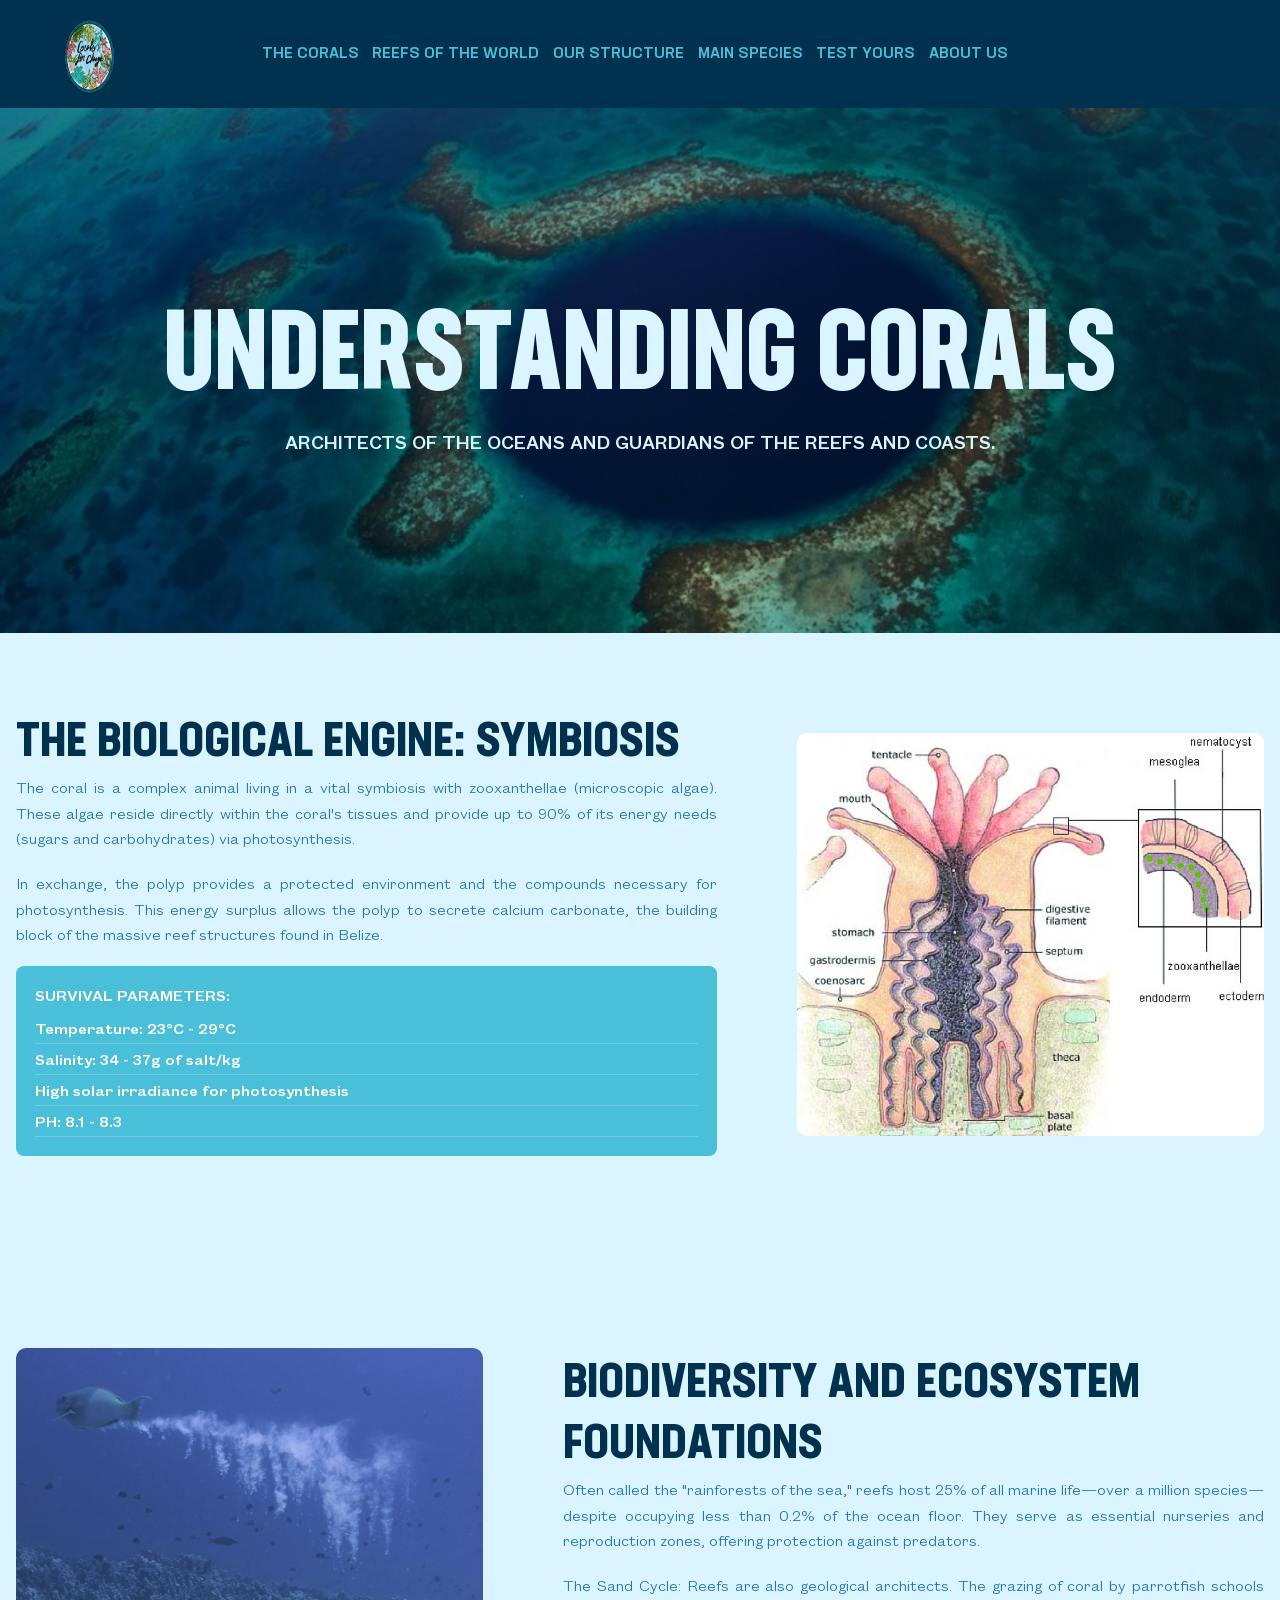
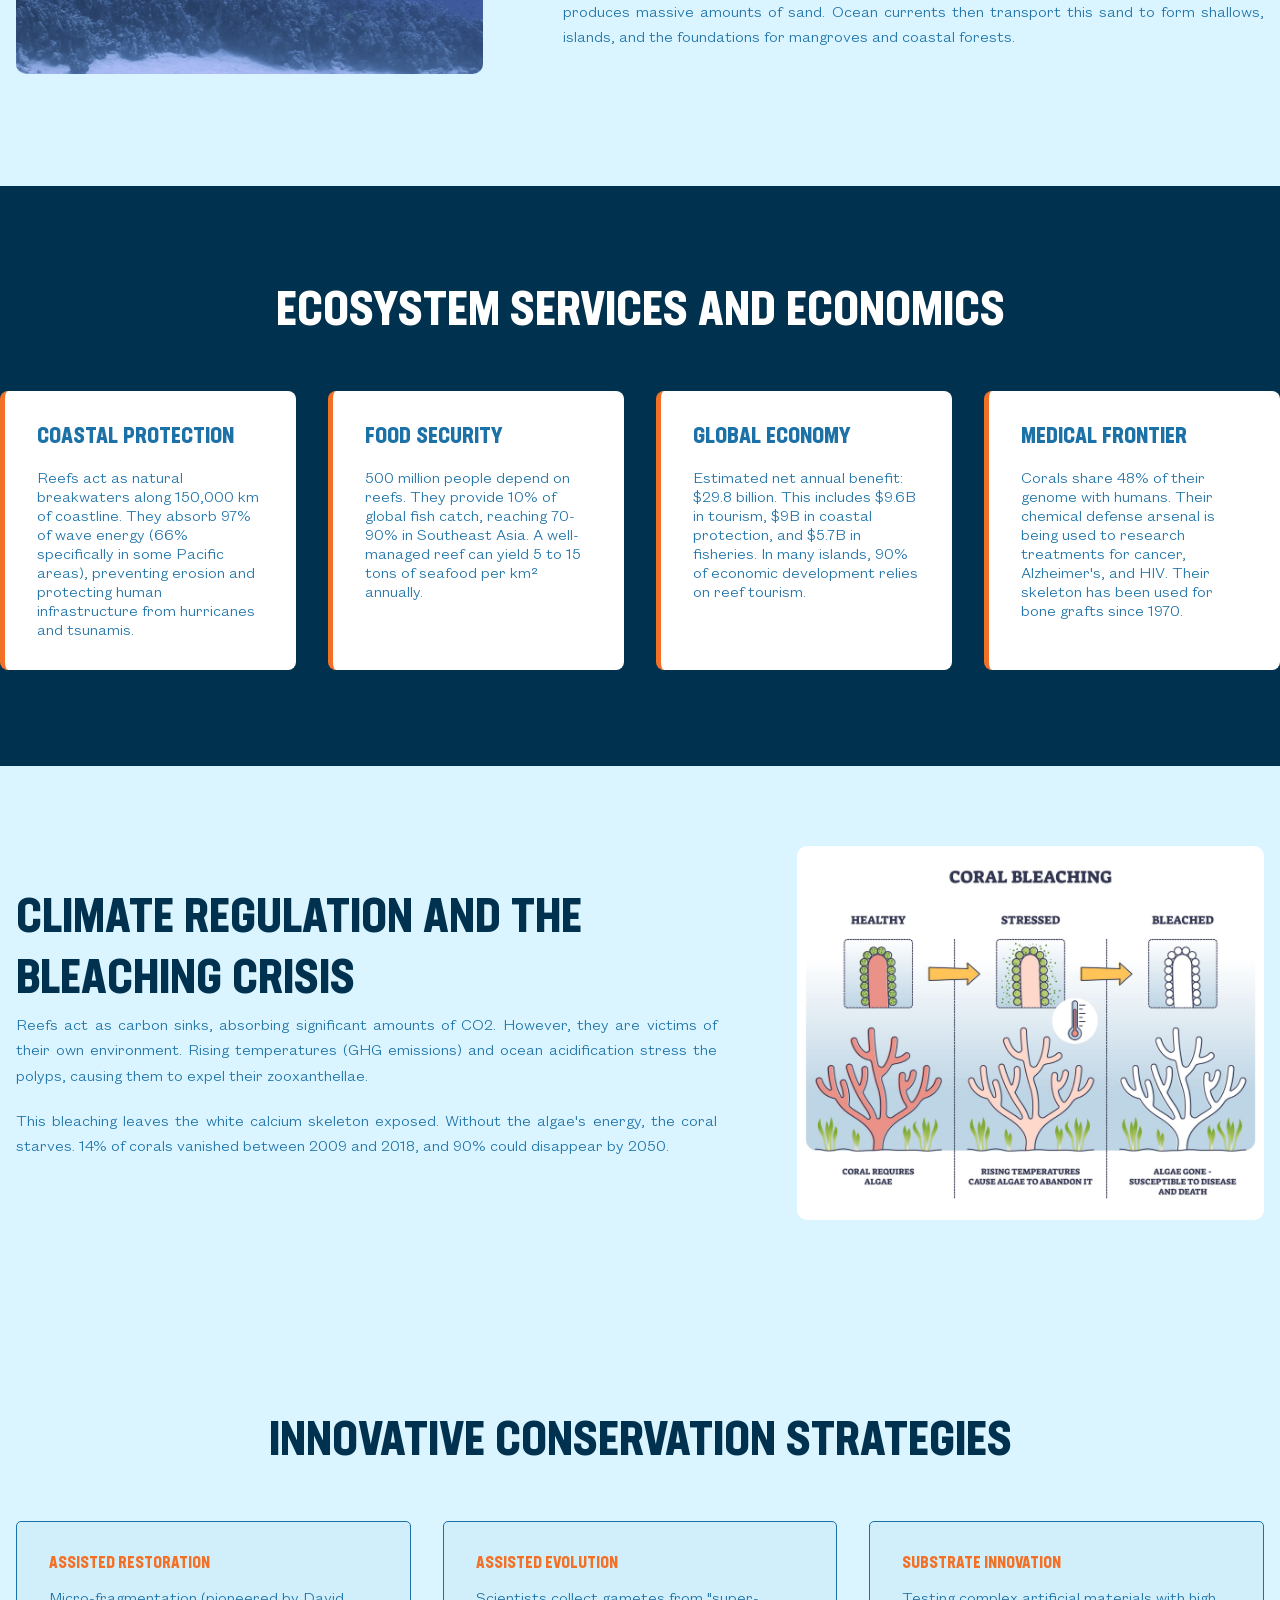
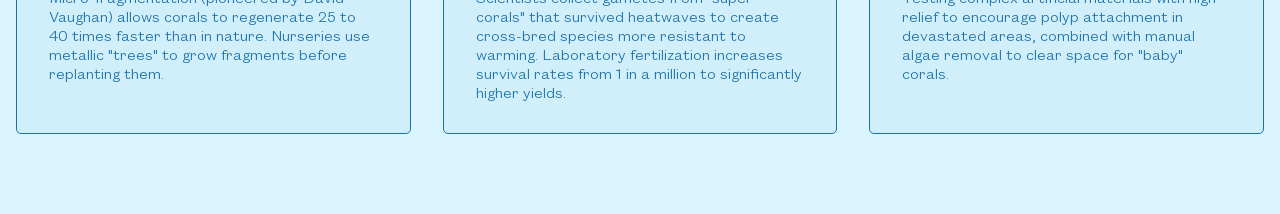
==== page/corail.html @ ff4f3997 "Add files via upload" ====
<!DOCTYPE html>
<html lang="en">

<head>
    <meta charset="UTF-8">
    <meta name="viewport" content="width=device-width, initial-scale=1.0">
    <meta name="description" content="Page faune présentant les especes que l'on trouve en tunisie">
    <meta name="author" content="Alexandre Coillot le Brun">
    <meta name="keywords" content="tunisia, faune">

    <link rel="stylesheet" href="../style/styles.css">
    <link rel="stylesheet" href="../style/responsive.css">
    <link rel="icon" type="image/x-icon" href="../img/logo.png"><!-- favicon -->
    <title>Corals</title>
</head>

<body>
    <header>
        <figure>
            <a href="../index.html">
                <img src="../img/logo.png" alt="Logo CFC" class="logo">
            </a>
        </figure>

        <div class="burger" onclick="openNav()">
            <span></span>
            <span></span>
            <span></span>
        </div>

        <nav id="desktopNav">
            <a href="../page/corail.html">The corals</a>
            <a href="../page/recifs.html">Reefs of the world</a>
            <a href="../page/structure.html">Our Structure</a>
            <a href="../page/espece.html">Main Species</a>
            <a href="../page/experience.html">Test Yours</a>
            <a href="../page/team.html">About Us</a>
        </nav>

        <div id="myNav" class="overlay">
            <div class="overlay-content">
                <a href="../page/corail.html" onclick="openNav()">The corals</a>
                <hr>
                <a href="../page/recifs.html" onclick="openNav()">Reefs of the world</a>
                <hr>
                <a href="../page/structure.html" onclick="openNav()">Our Structure</a>
                <hr>
                <a href="../page/espece.html" onclick="openNav()">Main Species</a>
                <hr>
                <a href="../page/experience.html" onclick="openNav()">Test Yours</a>
                <hr>
                <a href="../page/team.html" onclick="openNav()">About Us</a>
            </div>
        </div>
    </header>
    <main class="coral-page">
        <section class="coral-hero">
            <div class="taillemax">
                <h1>Understanding Corals</h1>
                <h2>Architects of the oceans and guardians of the Reefs and coasts.</h2>
            </div>
        </section>


        <section class="taillemax section-padding">
            <div class="flex-container">
                <div class="text-block">
                    <h2 class="titre2corail">The Biological Engine: Symbiosis</h2>
                    <p>The coral is a complex animal living in a vital <strong>symbiosis with zooxanthellae</strong>
                        (microscopic algae). These algae reside directly within the coral's tissues and provide up to
                        <strong>90% of its energy needs</strong> (sugars and carbohydrates) via photosynthesis.
                    </p>
                    <p>In exchange, the polyp provides a protected environment and the compounds necessary for
                        photosynthesis. This energy surplus allows the polyp to secrete calcium carbonate, the building
                        block of the massive reef structures found in Belize.</p>
                    <div class="stats-box">
                        <h4><strong>SURVIVAL PARAMETERS:</strong></h4>
                        <ul>
                            <li>Temperature: 23°C - 29°C</li>
                            <li>Salinity: 34 - 37g of salt/kg</li>
                            <li>High solar irradiance for photosynthesis</li>
                            <li>PH: 8.1 - 8.3</li>
                        </ul>
                    </div>
                </div>
                <div class="image-block">

                    <img src="../img/symbiose.png" alt="Coral Symbiosis">
                </div>
            </div>
        </section>

        <section class="taillemax section-padding">
            <div class="flex-container reverse">
                <div class="text-block">
                    <h2 class="titre2corail">Biodiversity and Ecosystem Foundations</h2>
                    <p>Often called the "rainforests of the sea," reefs host <strong>25% of all marine
                            life</strong>—over a million species—despite occupying less than 0.2% of the ocean floor.
                        They serve as essential nurseries and reproduction zones, offering protection against predators.
                    </p>
                    <p><strong>The Sand Cycle:</strong> Reefs are also geological architects. The grazing of coral by
                        parrotfish schools produces massive amounts of sand. Ocean currents then transport this sand to
                        form shallows, islands, and the foundations for <strong>mangroves and coastal forests</strong>.
                    </p>
                </div>
                <div class="image-block">

                    <img src="../img/poi-perroquet.png" alt="Marine Life">
                </div>
            </div>
        </section>

        <section class="impact-section">
            <div class="taillemax">
                <h2 style="text-align: center; color: white; margin-bottom: 3rem;">Ecosystem Services and Economics</h2>
                <div class="impact-grid">
                    <div class="impact-card">
                        <h3>Coastal Protection</h3>
                        <p>Reefs act as natural breakwaters along 150,000 km of coastline. They absorb <strong>97% of
                                wave energy</strong> (66% specifically in some Pacific areas), preventing erosion and
                            protecting human infrastructure from hurricanes and tsunamis.</p>
                    </div>
                    <div class="impact-card">
                        <h3>Food Security</h3>
                        <p>500 million people depend on reefs. They provide <strong>10% of global fish catch</strong>,
                            reaching 70-90% in Southeast Asia. A well-managed reef can yield 5 to 15 tons of seafood per
                            km² annually.</p>
                    </div>
                    <div class="impact-card">
                        <h3>Global Economy</h3>
                        <p>Estimated net annual benefit: <strong>$29.8 billion</strong>. This includes $9.6B in tourism,
                            $9B in coastal protection, and $5.7B in fisheries. In many islands, 90% of economic
                            development relies on reef tourism.</p>
                    </div>
                    <div class="impact-card">
                        <h3>Medical Frontier</h3>
                        <p>Corals share <strong>48% of their genome with humans</strong>. Their chemical defense arsenal
                            is being used to research treatments for <strong>cancer, Alzheimer's, and HIV</strong>.
                            Their skeleton has been used for bone grafts since 1970.</p>
                    </div>
                </div>
            </div>
        </section>

        <section class="taillemax section-padding">
            <div class="flex-container">
                <div class="text-block">
                    <h2 class="titre2corail">Climate Regulation and The Bleaching Crisis</h2>
                    <p>Reefs act as <strong>carbon sinks</strong>, absorbing significant amounts of CO2. However, they
                        are victims of their own environment. Rising temperatures (GHG emissions) and ocean
                        acidification stress the polyps, causing them to expel their zooxanthellae.</p>
                    <p>This <strong>bleaching</strong> leaves the white calcium skeleton exposed. Without the algae's
                        energy, the coral starves. 14% of corals vanished between 2009 and 2018, and <strong>90% could
                            disappear by 2050</strong>.</p>
                </div>
                <div class="image-block">

                    <img src="../img/blanchiement-etape.jpeg" alt="Bleached Coral">
                </div>
            </div>
        </section>

        <section class="conservation-section section-padding">
            <div class="taillemax">
                <h2 class="titre2corail">Innovative Conservation Strategies</h2>
                <div class="impact-grid">
                    <div class="text-card">
                        <h4>Assisted Restoration</h4>
                        <p>Micro-fragmentation (pioneered by David Vaughan) allows corals to regenerate <strong>25 to 40
                                times faster</strong> than in nature. Nurseries use metallic "trees" to grow fragments
                            before replanting them.</p>
                    </div>
                    <div class="text-card">
                        <h4>Assisted Evolution</h4>
                        <p>Scientists collect gametes from "super-corals" that survived heatwaves to create cross-bred
                            species more resistant to warming. Laboratory fertilization increases survival rates from 1
                            in a million to significantly higher yields.</p>
                    </div>
                    <div class="text-card">
                        <h4>Substrate Innovation</h4>
                        <p>Testing complex artificial materials with high relief to encourage polyp attachment in
                            devastated areas, combined with manual algae removal to clear space for "baby" corals.</p>
                    </div>
                </div>
            </div>
        </section>
    </main>
    <script>
        function openNav() {
            const nav = document.getElementById("myNav");
            // Si le menu est ouvert, on le ferme. Sinon, on l'ouvre.
            if (nav.style.height === "100%") {
                nav.style.height = "0%";
            } else {
                nav.style.height = "100%";
            }
        }
    </script>
</body>

</html>
---- style/styles.css ----
@charset "UTF-8";


* {
    box-sizing: border-box;
    -webkit-box-sizing: border-box;
    -moz-box-sizing: border-box;
    margin: 0;
    padding: 0;
}

/* POLICES */


@font-face {
    font-family: 'fgmedium';
    src: url('../fonts/FoundersGroteskText-Medium.woff2') format('woff2'),
        url('../fonts/FoundersGroteskText-Medium.woff') format('woff');
    font-weight: 500;
    font-style: normal;
    font-display: swap;
}

/* police paragraphes */
@font-face {
    font-family: 'fglight';
    src: url('../fonts/FoundersGroteskText-Light.woff2') format('woff2'),
        url('../fonts/FoundersGroteskText-Light.woff') format('woff');
    font-weight: 300;
    font-style: normal;
    font-display: swap;
}

/* polices titres */
@font-face {
    font-family: 'neusabold';
    src: url('../fonts/NeusaNextStdTrial-CondensedBold.woff2') format('woff2'),
        url('../fonts/NeusaNextStdTrial-CondensedBold.woff') format('woff');
    font-weight: bold;
    font-style: normal;
    font-display: swap;
}

/* polices des gros titres */
@font-face {
    font-family: 'neusaxbold';
    src: url('../fonts/NeusaNextStdTrial-CompactBold.woff2') format('woff2'),
        url('../fonts/NeusaNextStdTrial-CompactBold.woff') format('woff');
    font-weight: bold;
    font-style: normal;
    font-display: swap;
}

/* polices des liens et petits titres */
@font-face {
    font-family: 'neusamedium';
    src: url('../fonts/NeusaNextStdTrial-Medium.woff2') format('woff2'),
        url('../fonts/NeusaNextStdTrial-Medium.woff') format('woff');
    font-weight: 500;
    font-style: normal;
    font-display: swap;
}

/* parametres generaux */

h1 {
    font-family: "neusaxbold";
    font-size: 5em;
    text-align: center;
    text-transform: uppercase;
    color: var(--couleur-3);
}

h2 {
    font-family: "neusabold";
    font-size: 3em;
    text-transform: uppercase;
}

h3 {
    font-family: "neusabold";
    font-size: 2em;
    text-transform: uppercase;
}

p {
    font-family: "fglight";
    font-size: 1em;
    color: var(--couleur-3);
}

img {
    max-width: 100%;
    height: auto;
    display: block;
    position: relative;

}

a {
    text-decoration: none;
    font-family: "neusamedium";
    color: var(--couleur-3);
}


hr {
    border: none;
    height: 8px;
    width: 50%;
    background: linear-gradient(to right, transparent, var(--couleur-3), transparent);
    margin: 2rem auto;
    border-radius: 10px;
}

body {
    background-color: var(--couleur-1);
}

/* limite la taille du contenu à 1280px */
.taillemax {
    max-width: 1280px;
    margin: 0 auto;
}

/* parametres couleurs */
:root {
    --couleur-1: #daf5ff;
    --couleur-2: #00314F;
    --primary-light: #fff;
    --couleur-3: #1C71A6;
    --couleur-4: #4ABFD9;
    --couleur-5: #F27127;
}


/* ------------------------------------------------------------------------------------------------------------------------------------------------------------------------- */
/* barre de navigation */

header {
    width: 100%;
    height: 12vh;
    background-color: var(--couleur-2);
    display: flex;
    justify-content: space-between;
    align-items: center;
    padding: 0 1rem;
    position: relative;
}

figure {
    width: 10vw;
    height: 80%;
    margin-left: 30px;
}

.logo {
    width: auto;
    height: 100%;
}


/* menu par default ordi et tablette */
/* rangement des differents onglets */
nav {
    width: 90vw;
    height: 80%;
    display: flex;
    flex-flow: row nowrap;
    justify-content: space-around;
    align-items: center;
    margin-right: 20%;
    margin-left: 10%;
    overflow: visible;
}

/* parametres des mots pour les pages et rubriques */
nav>div,
nav>a {
    text-transform: uppercase;
    font-family: "neusamedium";
    color: var(--couleur-4);
    font-size: 1em;
    position: relative;
    transition: color 0.3s ease;
}



/* couleur au survol des liens */
nav>a:hover,
nav>div:hover {
    color: var(--couleur-1);
}

.burger {
    display: none;
    /* Caché sur PC */
    flex-direction: column;
    cursor: pointer;
    z-index: 1001;
}

.burger span {
    height: 3px;
    width: 25px;
    background-color: var(--couleur-4);
    margin: 4px 0;
}

.overlay {
    height: 0;
    width: 100%;
    position: fixed;
    z-index: 1000;
    top: 0;
    left: 0;
    background-color: rgba(0, 49, 79, 0.98);
    /* Fond bleu foncé opaque */
    overflow-y: hidden;
    transition: 0.5s;
    display: none;
}

.overlay-content {
    position: relative;
    top: 10%;
    width: 100%;
    text-align: center;
    margin-top: 15px;
}

.overlay-content>hr {
    width: 25%;
    margin: 1rem auto;
    background: linear-gradient(to right, transparent, var(--couleur-4), transparent);
}

.overlay-content a {
    padding: 15px 0;
    display: block;
    font-size: 24px;
    color: var(--couleur-4);
    text-transform: uppercase;
    transition: color 0.3s;
}

.overlay-content a:hover {
    color: var(--couleur-1);
}

/* FOOTER */

footer {
    background-color: var(--couleur-2);
    width: 100%;
    text-align: center;
}

footer a:hover {
    color: var(--couleur-1);
    transition: color 0.3s ease;
}


/* ------------------------------------------------------------------------------------------------------------------------------------------------------------------------- */
/* Page d'accueil */


/* fenetre à l'ouverture de la page */
#accueil {
    background: linear-gradient(rgba(0, 0, 0, 0.1), rgba(0, 0, 0, 0.1)), url(../img/acceuil.jpg) no-repeat;
    -webkit-background-size: cover;
    -moz-background-size: cover;
    -o-background-size: cover;
    background-size: cover;
    background-position: center center;
    min-height: 100vh;
    margin: 0;
    z-index: 0;
}


#titre {
    position: fixed;
    top: 45%;
    left: 50%;
    /* centre */
    transform: translate(-50%, -50%);
    color: var(--couleur-1);
    font-size: 7em;
    letter-spacing: 0.2em;
    white-space: nowrap;
    /* Force le texte sur une seule ligne */
    width: 100%;
    text-align: center;
}

#sstitre {
    font-family: "fgmedium";
    font-size: 2.5em;
    font-weight: bolder;
    top: 65%;
    left: 50%;
    transform: translate(-50%, -50%);
    position: fixed;
    word-wrap: nowrap;
    text-align: center;
    color: var(--couleur-1);

}


/* arriere plan */
#paraindex {
    background: linear-gradient(rgba(0, 0, 0, 0.5), rgba(0, 0, 0, 0.5)), url(../img/fond.jpeg) fixed center no-repeat;
    -webkit-background-size: cover;
    -moz-background-size: cover;
    -o-background-size: cover;
    background-size: cover;
    margin: 0;
    overflow: hidden;
    position: relative;

}




/* blocs */
.bandeau {
    background-color: var(--couleur-1);
    display: flex;
    margin: 30em 0em 30em 0em;
    padding: 3em;
    overflow: hidden;
    display: flex;
    flex-flow: row nowrap;
    justify-content: flex-start;
    align-items: center;
}

.bandimg {
    width: 50%;
    padding: 3em;
    box-sizing: border-box;
}

/* partie article avec titre paragraphe et liens */
.bandart {
    width: 50%;
    padding: 3em;
    box-sizing: border-box;
    display: flex;
    flex-flow: column nowrap;
    justify-content: flex-start;
    align-items: center;
    gap: 2rem
}

/* premier bloc colle a l'image dune */
.transition {
    margin: 0 0 30em 0;
}

.bandimg img {
    width: 100%;
    border-radius: 10px;
}

.bandeau h2 {
    text-align: left;
    color: var(--couleur-3);
}

/* parametres pour la fleche a cote des liens */
.arrow-link {
    position: relative;
    display: inline-block;
    text-decoration: none;
    color: var(--couleur-3);
    transition: color 0.3s ease;
    padding-right: 1.5em;
}


.arrow-link::after {
    font-family: "Font Awesome 6 Free";
    font-weight: 900;
    /* code unicode fleche */
    content: "\f061";
    position: absolute;
    right: 0;
    top: 50%;
    /* place la fleche centre a cote du lien */
    transform: translateY(-65%);
    transition: transform 0.3s ease;
}

.arrow-link:hover {
    color: var(--couleur-2);
}

.arrow-link:hover::after {
    transform: translate(15px, -65%);
}

.bandeau p {
    text-align: center;
    font-size: 1.2em;
}

/* ------------------------------------------------------------------------------------------------------------------------------- */
/* RECIFS */
.map-container {
    position: relative;
    width: 100%;
    max-width: 1100px;
    /* Augmenté pour une carte du monde, s'adapte tout seul sur mobile */
    margin: auto;
}

/* Carte de fond */
.map-image {
    width: 100%;
    height: auto;
    display: block;
}

/* Paramètres de base des points */
.map-point {
    position: absolute;
    width: 17px;
    height: 17px;
    border-radius: 50%;
    cursor: pointer;
    transform: translate(-50%, -50%);
    z-index: 6;
    border: solid white 2px;
    box-shadow: 0 0 8px rgba(0, 0, 0, 0.3);
}

/* Attribution des couleurs selon le statut de danger */
.status-critical {
    background-color: var(--couleur-5);
}

.status-excellent {
    background-color: var(--couleur-2);
}

.status-stable {
    background-color: var(--couleur-3);
}

.status-vulnerable {
    background-color: var(--couleur-5);
}

.status-mutation {
    background-color: var(--couleur-4);
}

/* Blocs Tooltip avec image au survol */
.tooltip {
    visibility: hidden;
    position: absolute;
    bottom: 25px;
    /* Placé au-dessus du point plutôt qu'avec un top négatif fixe */
    left: 50%;
    transform: translateX(-50%);
    background-color: var(--primary-light);
    /* Fond clair pour tes textes foncés */
    padding: 0.5rem;
    border-radius: 8px;
    text-align: center;
    width: 200px;
    box-shadow: 0 10px 25px rgba(0, 0, 0, 0.2);
    z-index: 1000;
    opacity: 0;
    transition: opacity 0.4s ease, visibility 0.4s ease;
}

.tooltip img {
    width: 100%;
    height: auto;
    border-radius: 5px;
    display: block;
    margin-bottom: 0.5rem;
}

.tooltip h3 {
    font-family: "fgmedium";
    font-size: 0.9rem;
    color: var(--couleur-2);
    margin: 0;
}

/* Action au survol du point */
.map-point:hover {
    z-index: 100;
    /* Passe au-dessus des autres points si chevauchement */
}

.map-point:hover .tooltip {
    visibility: visible;
    opacity: 1;
}

html {
    scroll-behavior: smooth;
}

.reefs-container {
    width: 100%;
    padding: 4rem 0;
}

.reef-section {
    margin-bottom: 4rem;
    background-color: transparent;
    position: relative;
}

.reef-section::after {
    content: "";
    position: absolute;
    bottom: -2rem;
    left: 50%;
    transform: translateX(-50%);
    height: 4px;
    width: 40%;
    background: linear-gradient(to right, transparent, var(--couleur-3), transparent);
    opacity: 0.3;
}

.reef-section:last-child::after {
    display: none;
}

/* --- EN-TÊTE DU RÉCIF --- */
.reef-header {
    margin-bottom: 3rem;
}

.badge-status {
    display: inline-block;
    padding: 6px 14px;
    border-radius: 4px;
    font-family: "neusamedium";
    font-size: 0.9em;
    text-transform: uppercase;
    margin-bottom: 1rem;
    letter-spacing: 0.5px;
    color: var(--primary-light);
}

/* Couleurs des badges */
.status-critical .badge-status,
.status-vulnerable .badge-status {
    background-color: var(--couleur-5);
}


.status-stable .badge-status {
    background-color: var(--couleur-3);
}

.status-excellent .badge-status {
    background-color: var(--couleur-2);
}

.status-mutation .badge-status {
    background-color: var(--couleur-4);
}

.reef-header h2 {
    color: var(--couleur-2);
    margin-top: 0.5rem;
}

.reef-header .country {
    font-family: "fglight";
    font-size: 0.6em;
    text-transform: none;
    color: var(--couleur-3);
    margin-left: 0.5rem;
}

/* --- ADAPTATIONS LOCALES POUR LES CLASSES "CORAIL" --- */

.reef-section .flex-container {
    align-items: flex-start;
}

.reef-section .text-block h3 {
    color: var(--couleur-3);
    margin-bottom: 0.8rem;
    font-family: "neusabold";
    text-transform: uppercase;
}

.reef-section .text-block p {
    margin-bottom: 2rem;
}

.reef-section .text-block p:last-child {
    margin-bottom: 0;
}

/* --- LE BLOC CHIFFRE CHOC --- */
.stat-card {
    background-color: var(--primary-light);
    padding: 2.5rem 2rem;
    border-radius: 8px;
    box-shadow: 0 15px 35px rgba(0, 49, 79, 0.06);
    position: sticky;
    top: 40px;
    border-left: 6px solid var(--couleur-3);
    transition: all 0.3s ease;
}

/* Animation au survol (même style que tes impact-card) */
.stat-card:hover {
    transform: translateY(-5px);
    box-shadow: 0 20px 40px rgba(0, 49, 79, 0.12);
}

.status-critical .stat-card {
    border-left-color: var(--couleur-5);
}

.status-excellent .stat-card {
    border-left-color: var(--couleur-2);
}

.status-mutation .stat-card {
    border-left-color: var(--couleur-4);
}

.stat-number {
    display: block;
    font-family: "neusaxbold";
    font-size: 4.5rem;
    line-height: 1;
    margin-bottom: 0.5rem;
    color: var(--couleur-2);
}

.status-critical .stat-number {
    color: var(--couleur-5);
}

.status-excellent .stat-number {
    color: var(--couleur-2);
}

.status-mutation .stat-number {
    color: var(--couleur-4);
}

.stat-label {
    font-family: "fglight";
    font-size: 0.95rem;
    color: var(--couleur-2);
    display: block;
    line-height: 1.4;
}

/* ------------------------------------------------------------------------------------------------------------------------------------------------------------------------- */
/* CORAIL */

/* --- LAYOUT & UTILITIES --- */
.section-padding {
    padding: 5rem 1rem;
}

.coral-page img {
    border-radius: 10px;
}

.coral-hero {
    padding: 180px 0;
    background: linear-gradient(rgba(0, 49, 79, 0.3), rgba(0, 49, 79, 0.3)), url('../img/trou-belize.jpe');
    background-size: cover;
    background-position: center;
    color: white;
    text-align: center;
}

.coral-hero h1 {
    color: var(--couleur-1);
    font-size: 7em
}

.coral-hero h2 {
    color: var(--couleur-1);
    font-family: "fgmedium";
    font-size: 1.2em;
}

.titre2corail {
    color: var(--couleur-2)
}

/* --- FLEX CONTAINERS --- */
.flex-container {
    display: flex;
    align-items: center;
    gap: 5rem;
    margin-bottom: 2rem;
}

.flex-container.reverse {
    flex-direction: row-reverse;
}

.text-block {
    flex: 1.2;
}

.image-block {
    flex: 0.8;
}

.text-block p {
    margin-bottom: 1.2rem;
    line-height: 1.6;
    text-align: justify;
}

/* --- TECHNICAL BOXES --- */
.stats-box {
    background: var(--couleur-4);
    color: white;
    padding: 1.2rem;
    border-radius: 8px;
    margin-top: 1rem;
    transition: all 0.3s ease;
}

.stats-box:hover {
    background-color: var(--couleur-2);
}

.stats-box ul {
    list-style: none;
    margin-top: 0.5rem;
}

.stats-box h4 {
    font-family: "fgmedium";
}

.stats-box li {
    font-family: "fgmedium";
    border-bottom: 1px solid rgba(255, 255, 255, 0.2);
    padding: 5px 0;
}

/* --- IMPACT GRID --- */
.impact-section {
    background-color: var(--couleur-2);
    padding: 6rem 0;
}

.impact-grid {
    display: grid;
    grid-template-columns: repeat(auto-fit, minmax(280px, 1fr));
    gap: 2rem;
}

.impact-card {
    background: white;
    padding: 2rem;
    border-left: 5px solid var(--couleur-5);
    /* Accent border instead of icon */
    transition: all 0.3s ease;
    border-radius: 8px;
}

.impact-card:hover {
    transform: scale(1.05);
    box-shadow: 0 10px 20px rgba(0, 0, 0, 0.2);
    z-index: 10;
    border-left: 8px solid var(--couleur-4);
    /* La bordure s'épaissit et change de bleu */
}

.impact-card h3 {
    color: var(--couleur-3);
    margin-bottom: 1rem;
    font-size: 1.4rem;
}

/* --- CONSERVATION SECTION --- */
.conservation-section h2 {
    text-align: center;
    margin-bottom: 3rem;
    ;
}

.text-card {
    background: rgba(28, 113, 166, 0.05);
    padding: 2rem;
    border: 1px solid var(--couleur-3);
    border-radius: 5px;
    transition: all 0.3s ease;
}

.text-card:hover {
    transform: translateY(-5px);
    background: var(--couleur-3);
    border-color: var(--couleur-5);
    box-shadow: 0 10px 20px rgba(28, 113, 166, 0.2);
}

.text-card:hover h4,
.text-card:hover p {
    color: white;
}

.text-card h4 {
    font-family: "neusabold";
    text-transform: uppercase;
    color: var(--couleur-5);
    margin-bottom: 0.8rem;
}

/* ------------------------------------------------------------------------------------------------------------------------------------------------------------------------- */

/* FAUNE */

.faune-titre {
    max-width: 75%;
    margin: 0 auto;
    padding-top: 1em;
    min-height: 25vh;
    background-color: var(--couleur-1);
    display: flex;
    flex-flow: column wrap;
    justify-content: center;
    align-items: center;
}



.espece {
    background-color: var(--couleur-1);

}

/* section avec images */
.gallerie {
    margin: 0 auto;
    max-width: 85vw;
    display: flex;
    flex-flow: row wrap;
    justify-content: center;
    align-items: flex-start;
    padding: 0.5rem;
    gap: 1rem;
}


/* case pour chaque espece */
.gallerie>div {
    margin: 0.5rem;
    position: relative;
    min-width: 300px;
    height: 30rem;
    overflow: hidden;
    flex: 0 1 auto;
    flex-grow: 1;
    flex-basis: calc(33.33% - 1rem);
}


/* permet d'assombrir la case au passage de la souris ou en appuyant dessus */
.gallerie>div::before {
    content: "";
    position: absolute;
    inset: 0;
    background-color: rgba(0, 0, 0, 0.5);
    opacity: 0;
    transition: opacity 0.3s ease;
    z-index: 1;
}


.gallerie>div:hover::before {
    opacity: 1;
}


/* permet le rangement des cases */
.gallerie>div.col-03 {
    flex-basis: calc(33.33% - 1rem);
}

.gallerie>div.col-02 {
    flex-basis: calc(50% - 1rem);
}


.gallerie img {
    width: 100%;
    height: 100%;
    object-fit: cover;
    display: block;
}

/* titre de chaque case */
.gallerie h3 {
    position: absolute;
    top: 80%;
    left: 50%;
    transform: translate(-50%, -50%);
    margin: 0;
    color: white;
    font-size: 3rem;
    text-align: center;
    z-index: 2;
    transition: opacity 0.5s ease;
}

/* efface le titre quand la liste apparait */
.gallerie>div:hover h3 {
    opacity: 0;
}

/* liste qui apparait au survol */
.gallerie>div>ul {
    font-family: "fglight";
    font-size: 1.1em;
    position: absolute;
    top: 100%;
    left: 50%;
    transform: translate(-50%, 0);
    color: white;
    list-style: none;
    padding: 1rem;
    text-align: center;
    opacity: 0;
    transition: all 0.5s ease;
    z-index: 2;
    background: rgba(0, 0, 0, 0.6);
    border-radius: 0.5rem;
    width: 90%;
}

.gallerie>div:hover ul {
    top: 50%;
    transform: translate(-50%, -50%);
    opacity: 1;
}

/* --------------------------------------------------------------------------------------------------------------------- */
/* team */

.container-contact {
    padding: 2rem;
    min-height: 100vh;
    max-width: 1200px;
    margin: 0 auto;
    background: var(--couleur-1);
}

.common-card {
    background: var(--couleur-3);
    border-radius: 15px;
    padding: 2rem;
    box-shadow: 0 8px 16px rgba(0, 0, 0, 0.2);
    border: 1px solid rgba(74, 144, 226, 0.1);
    transition: transform .3s ease, box-shadow .3s ease, border-color .3s ease;
    position: relative;
    overflow: hidden;
}

.team-section {
    background: var(--couleur-3);
    border-radius: 15px;
    padding: 3rem;
    margin: 3rem auto;
    max-width: 1280px;
    box-shadow: 0 8px 16px rgba(0, 0, 0, 0.2);
    display: grid;
    grid-template-columns: repeat(auto-fit, minmax(300px, 1fr));
    gap: 2rem;
}


.team-section h2 {
    grid-column: 1/-1;
    font-size: 2.5rem;
    color: var(--couleur-1);
    text-transform: uppercase;
    text-align: center;
    letter-spacing: 2px;
    margin-bottom: 2.5rem;
    position: relative;
}


/* permet le soulignement stylise sous les titres */
.team-section h2::after {
    content: '';
    position: absolute;
    bottom: -10px;
    left: 50%;
    transform: translateX(-50%);
    width: 100px;
    height: 3px;
    background: linear-gradient(90deg, transparent, var(--couleur-1), transparent);
}

/* pour la partie responsive */
.team-member {
    display: flex;
    flex-direction: column;
    align-items: center;
    text-align: center;
    margin-bottom: 1.5rem;
    background-color: var(--couleur-2);
    border: 2px solid var(--couleur-1);
    border-radius: 15px;
    padding-top: 1.5em;
}

/* parametres des images rondes */
.team-member img {
    width: 180px;
    height: 180px;
    object-fit: cover;
    border-radius: 50%;
    border: 3px solid var(--couleur-1);
    box-shadow: 0 8px 16px rgba(0, 0, 0, 0.3);
    transition: transform .4s ease, box-shadow .4s ease;
    margin-bottom: 1.5rem;
    margin-top: 1.5rem;
}

/* cree une animation quand la souris est sur l'image */
.team-member:hover img {
    transform: scale(1.08) rotate(3deg);
    box-shadow: 0 12px 24px rgba(0, 0, 0, 0.4);
}

.team-member h3 {
    font-size: 1.5rem;
    color: var(--couleur-1);
    margin-bottom: .5rem;
}

.team-member p {
    font-size: 1.1rem;
    line-height: 1.6;
    opacity: .9;
    margin-top: .5rem;
    color: var(--couleur-1);
}

/* ---------------------------------------------------------------------------------------------------------------------------------------- */
/* page d'experience */

:root {
    --deep: #020d1a;
    --border: #0e3a58;
    --glow: #00cfff;
    --warm: #ff7c50;
    --text: #b8ddf0;
    --muted: #3d6e8a;
}

.body-exp {
    background: var(--deep);
    color: var(--text);
    font-family: 'fglight', sans-serif;
    min-height: 100vh;
    display: flex;
    flex-direction: column;
    align-items: center;
    background-image: radial-gradient(ellipse 100% 60% at 50% -5%, #003a5545 0%, transparent 65%), radial-gradient(ellipse 50% 40% at 90% 100%, #ff7c5012 0%, transparent 55%);
}

.bubbles {
    position: fixed;
    inset: 0;
    pointer-events: none;
    z-index: 0;
    overflow: hidden;
}

.bubble {
    position: absolute;
    border-radius: 50%;
    background: radial-gradient(circle at 35% 35%, #00cfff22, transparent 70%);
    border: 1px solid #00cfff15;
    animation: rise linear infinite;
}

.bubble:nth-child(1) {
    width: 18px;
    height: 18px;
    left: 12%;
    animation-duration: 14s;
}

.bubble:nth-child(2) {
    width: 10px;
    height: 10px;
    left: 30%;
    animation-duration: 18s;
    animation-delay: 3s;
}

.bubble:nth-child(3) {
    width: 22px;
    height: 22px;
    left: 55%;
    animation-duration: 12s;
    animation-delay: 6s;
}

.bubble:nth-child(4) {
    width: 8px;
    height: 8px;
    left: 72%;
    animation-duration: 20s;
    animation-delay: 1s;
}

.bubble:nth-child(5) {
    width: 14px;
    height: 14px;
    left: 87%;
    animation-duration: 16s;
    animation-delay: 9s;
}

@keyframes rise {
    0% {
        bottom: -40px;
        opacity: 0;
    }

    10% {
        opacity: 1;
    }

    90% {
        opacity: .6;
    }

    100% {
        bottom: 105vh;
        opacity: 0;
    }
}

.page {
    position: relative;
    z-index: 1;
    max-width: 440px;
    width: 100%;
    display: flex;
    flex-direction: column;
    align-items: center;
    gap: 24px;
}

.title-exp {
    text-align: center;
}

.title-exp h1 {
    font-family: "neusaxbold", sans-serif;
    /* Utilise la police des gros titres */
    font-size: clamp(2.2rem, 9vw, 3.4rem);
    font-weight: normal;
    letter-spacing: .12em;
    text-transform: uppercase;
    color: #fff;
    line-height: 1;
}

.title-exp h1 em {
    font-style: normal;
    color: var(--glow);
    text-shadow: 0 0 30px var(--glow);
}

.title-exp p {
    font-family: "fglight", sans-serif;
    font-size: .72rem;
    color: var(--muted);
    letter-spacing: .16em;
    text-transform: uppercase;
    margin-top: 8px;
}

.card {
    width: 100%;
    background: linear-gradient(160deg, #061f38, #041525);
    border: 1px solid var(--border);
    border-radius: 22px;
    padding: 26px 22px;
    box-shadow: 0 0 0 1px #00cfff06 inset, 0 20px 60px #00000060, 0 0 40px #00cfff08;
}

.coral-id {
    display: flex;
    justify-content: space-between;
    align-items: center;
    margin-bottom: 20px;
}

.coral-id-label {
    font-family: "neusamedium", sans-serif;
    /* Adapté pour les petits labels en majuscules */
    font-size: .7rem;
    letter-spacing: .18em;
    text-transform: uppercase;
    color: var(--muted);
}

.coral-id-badge {
    font-family: "neusamedium", sans-serif;
    font-size: .75rem;
    letter-spacing: .12em;
    padding: 4px 12px;
    border-radius: 99px;
    border: 1px solid var(--border);
    color: var(--glow);
    background: #00cfff0a;
}

.coral-wrap {
    display: flex;
    justify-content: center;
    margin: 4px 0 20px;
}

.health-row {
    display: flex;
    justify-content: space-between;
    align-items: baseline;
    margin-bottom: 8px;
}

.health-lbl {
    font-family: "neusamedium", sans-serif;
    font-size: .7rem;
    letter-spacing: .12em;
    text-transform: uppercase;
    color: var(--muted);
}

.health-num {
    font-family: "fgmedium", sans-serif;
    /* Rendu propre pour les grands chiffres de l'interface */
    font-size: 2.2rem;
    font-weight: normal;
    line-height: 1;
    transition: color .5s;
}

.bar-bg {
    background: #041525;
    border-radius: 999px;
    height: 6px;
    overflow: hidden;
    margin-bottom: 8px;
    border: 1px solid #0a2d46;
}

.bar-fill {
    height: 100%;
    border-radius: 999px;
    transition: width .6s cubic-bezier(.4, 0, .2, 1), background .5s, box-shadow .5s;
}

.status-tag {
    display: inline-block;
    font-family: "neusamedium", sans-serif;
    font-size: .68rem;
    letter-spacing: .1em;
    text-transform: uppercase;
    padding: 3px 10px;
    border-radius: 99px;
    margin-bottom: 18px;
    transition: all .5s;
}

.stress-row {
    display: flex;
    justify-content: space-between;
    align-items: center;
    padding: 12px 0 0;
    border-top: 1px solid #0a2d46;
}

.stress-lbl {
    font-family: "neusamedium", sans-serif;
    font-size: .7rem;
    letter-spacing: .1em;
    text-transform: uppercase;
    color: var(--muted);
}

.stress-val {
    font-family: "fgmedium", sans-serif;
    font-size: 1.4rem;
    color: var(--warm);
    transition: color .4s;
}

.timeline-title {
    font-family: "neusamedium", sans-serif;
    /* "neusamedium" pour les petits titres */
    font-size: .72rem;
    letter-spacing: .18em;
    text-transform: uppercase;
    color: var(--muted);
    margin-bottom: 16px;
}

.timeline {
    display: flex;
    justify-content: space-between;
    align-items: flex-end;
    gap: 6px;
}

.yr-col {
    display: flex;
    flex-direction: column;
    align-items: center;
    flex: 1;
    gap: 6px;
}

.yr-coral {
    width: 100%;
    display: flex;
    justify-content: center;
}

.yr-label {
    font-family: "fglight", sans-serif;
    font-size: .6rem;
    letter-spacing: .06em;
    color: var(--muted);
    text-align: center;
}

.yr-health {
    font-size: .78rem;
    font-family: "fgmedium", sans-serif;
    /* Remplacement de Georgia pour les petites valeurs */
    color: #fff;
    text-align: center;
}

.params-title {
    font-family: "neusamedium", sans-serif;
    /* "neusamedium" pour les petits titres */
    font-size: .72rem;
    letter-spacing: .18em;
    text-transform: uppercase;
    color: var(--muted);
    margin-bottom: 18px;
}

.param-block {
    margin-bottom: 22px;
}

.param-header {
    display: flex;
    justify-content: space-between;
    align-items: baseline;
    margin-bottom: 7px;
}

.param-name {
    font-family: "neusamedium", sans-serif;
    font-size: .7rem;
    letter-spacing: .1em;
    text-transform: uppercase;
    color: var(--muted);
}

.param-val {
    font-family: "fgmedium", sans-serif;
    font-size: 1.25rem;
    color: #fff;
}

.param-unit {
    font-family: "fglight", sans-serif;
    font-size: .62rem;
    color: var(--muted);
    margin-left: 2px;
}

input[type=range] {
    -webkit-appearance: none;
    appearance: none;
    width: 100%;
    height: 6px;
    border-radius: 999px;
    background: #0a2d46;
    outline: none;
    cursor: pointer;
    border: 1px solid #0e3a58;
}

input[type=range]::-webkit-slider-thumb {
    -webkit-appearance: none;
    width: 20px;
    height: 20px;
    border-radius: 50%;
    background: var(--glow);
    box-shadow: 0 0 10px var(--glow);
    cursor: pointer;
}

.range-labels {
    display: flex;
    justify-content: space-between;
    margin-top: 4px;
}

.range-labels span {
    font-family: "fglight", sans-serif;
    font-size: .58rem;
    color: #1e4a62;
}

.btn {
    width: 100%;
    padding: 15px;
    margin-top: 6px;
    background: linear-gradient(135deg, #005f8a, #00a0c8);
    border: none;
    border-radius: 13px;
    color: #fff;
    font-family: "neusamedium", sans-serif;
    font-size: 1rem;
    letter-spacing: .14em;
    text-transform: uppercase;
    cursor: pointer;
    box-shadow: 0 4px 24px #00cfff25;
    transition: transform .12s, opacity .2s;
}

.btn:active {
    transform: scale(.97);
    opacity: .85;
}

.btn:disabled {
    background: #11263b;
    border: 1px solid #1a3c5a;
    color: var(--muted);
    cursor: not-allowed;
    box-shadow: none;
    transform: none;
    opacity: 0.55;
}

.legend-items {
    display: flex;
    flex-direction: column;
    gap: 10px;
}

.legend-item {
    display: flex;
    align-items: center;
    gap: 12px;
}

.legend-dot {
    width: 13px;
    height: 13px;
    border-radius: 50%;
    flex-shrink: 0;
}

.legend-text {
    font-family: "fglight", sans-serif;
    font-size: .78rem;
    color: var(--text);
}

.legend-text b {
    font-family: "fgmedium", sans-serif;
    font-weight: normal;
    color: #fff;
}

.toast {
    position: fixed;
    bottom: 28px;
    left: 50%;
    transform: translateX(-50%) translateY(70px);
    background: #00cfff12;
    border: 1px solid #00cfff35;
    color: var(--glow);
    font-family: "neusamedium", sans-serif;
    font-size: .75rem;
    letter-spacing: .1em;
    padding: 9px 22px;
    border-radius: 99px;
    transition: transform .4s, opacity .4s;
    opacity: 0;
    z-index: 100;
    white-space: nowrap;
}

.toast.show {
    transform: translateX(-50%) translateY(0);
    opacity: 1;
}

/* points des essais */
.attempts-row {
    display: flex;
    justify-content: space-between;
    align-items: center;
    margin-bottom: 18px;
}

.attempts-lbl {
    font-family: "neusamedium", sans-serif;
    font-size: 0.7rem;
    letter-spacing: 0.1em;
    text-transform: uppercase;
    color: var(--muted);
}

.attempts-dots {
    display: flex;
    gap: 6px;
}

.dot {
    width: 10px;
    height: 10px;
    border-radius: 50%;
    background: #0a2d46;
    border: 1px solid var(--border);
    transition: background 0.3s, box-shadow 0.3s;
}

.dot.used {
    background: #ff7060;
    box-shadow: 0 0 6px rgba(255, 112, 96, 0.4);
}

.dot.avail {
    background: var(--glow);
    box-shadow: 0 0 6px rgba(0, 207, 255, 0.4);
}


/* Styles pour le Quiz */
.quiz-question {
    font-size: 1.05rem;
    color: #fff;
    line-height: 1.5;
    margin-bottom: 20px;
}

.quiz-options {
    display: flex;
    flex-direction: column;
    gap: 12px;
}

.quiz-opt-btn {
    width: 100%;
    text-align: left;
    padding: 14px 16px;
    background: #041525;
    border: 1px solid var(--border);
    border-radius: 13px;
    color: var(--text);
    font-family: Georgia, serif;
    font-size: 0.85rem;
    cursor: pointer;
    transition: all 0.2s;
}

.quiz-opt-btn:hover {
    border-color: var(--glow);
    background: #00cfff0a;
    color: #fff;
}

.quiz-opt-btn:active {
    transform: scale(0.98);
}
---- style/responsive.css ----
@media screen and (max-width: 426px) {

    h1 {
        font-size: 3em;
    }

    h2 {
        font-size: 2.2em;
    }

    h3 {
        font-size: 1.8em;
    }

    p {
        font-size: 0.9em;
    }

    hr {
        height: 4px;
        width: 70%;
    }

    figure {
        width: auto;
        height: 90%;
        margin-left: 0;
    }

    /* STRUCTURE HEADER & BURGER */
    .logo {
        width: auto;
        height: 100%;
        object-fit: contain;
    }

    header {
        height: 10vh;
        justify-content: center;
    }

    nav {
        display: none;
    }

    .burger {
        display: flex;
        position: absolute;
        right: 1.5rem;
    }

    .overlay {
        display: block;
    }

    /* ----------------------------Page d'acceuil------------------------------------------------------------------ */
    #titre {
        font-size: 4em;
        letter-spacing: 0.1em;
        white-space: normal;
        /* Autorise le titre à passer sur deux lignes si l'écran est trop petit */
        padding: 0 15px;
        top: 40%;
    }

    #sstitre {
        font-size: 1.3em;
        width: 90%;
        top: 65%;
    }

    /* ADAPTATION DES BLOCS DE CONTENU (BANDART / BANDIMG) */
    .bandeau {
        flex-flow: column nowrap;
        /* Aligne l'image au-dessus ou au-dessous du texte au lieu d'à côté */
        margin: 4em 0;
        /* Réduit l'énorme espace vide de 30em pour le mobile */
        padding: 1.5em;
    }

    .transition {
        margin: 0 0 4em 0;
        /* Aligne le premier bloc */
    }

    .bandimg,
    .bandart {
        width: 100%;
        /* Les éléments prennent toute la largeur de l'écran du téléphone */
        padding: 1em 0;
    }

    .bandeau p {
        font-size: 1.05em;
        text-align: justify;
        /* Améliore la lisibilité des paragraphes sur écran étroit */
    }

    /* ----------------------------------------Recifs------------------------------------------------------- */
    .reef-section {
        padding: 3rem 1rem;
        margin-bottom: 2rem;
    }

    .reef-header h2 {
        font-size: 2.4rem;
    }

    .reef-header h3 {
        font-size: 1.6rem;
    }

    .reef-grid {
        grid-template-columns: 1fr;
        gap: 2.5rem;
    }

    .reef-text p {
        margin-bottom: 1.5rem;
    }

    .stat-card {
        position: relative;
        top: 0;
        padding: 2rem 1.5rem;
    }

    .stat-number {
        font-size: 3.5rem;
    }


    /* ----------------------------------especes------------------------------------------------------------- */
    .faune-titre h1 {
        font-size: 3rem;
        text-align: center;
    }

    .gallerie>div,
    .gallerie>div.col-03,
    .gallerie>div.col-02 {
        flex-basis: 100%;
        height: 26rem;
        /* Hauteur optimisée pour mobile */
        margin: 0.5rem 0;
    }

    .gallerie h3 {
        font-size: 2.4rem;
        top: 70%;
        width: 90%;
    }

    .gallerie>div>ul {
        font-size: 1em;
        width: 95%;
        padding: 0.8rem;
    }

    .gallerie>div:active::before {
        opacity: 1;
    }

    .gallerie>div:active h3 {
        opacity: 0;
    }

    .gallerie>div:active ul {
        top: 50%;
        transform: translate(-50%, -50%);
        opacity: 1;
    }

    /* --------------------------------------corail--------------------------------------------------------------- */

    .coral-hero {
        padding: 80px 1rem;
        /* Moins de vide vertical inutile */
        background-attachment: scroll;
        /* Évite les bugs de saccades sur mobile */
    }

    .coral-hero h1 {
        font-size: 2.8rem;
        /* Évite que le titre ne sorte de l'écran */
        line-height: 1.2;
        margin-bottom: 1rem;
    }

    .coral-hero h2 {
        font-size: 1.1rem;
        line-height: 1.4;
        padding: 0 0.5rem;
    }

    /* --- 3. DISPOSITION DES BLOCS (Flexbox) --- */
    .section-padding {
        padding: 3.5rem 1rem;
        /* Espacement plus équilibré */
    }

    .flex-container,
    .flex-container.reverse {
        flex-direction: column;
        /* On empile tout verticalement */
        gap: 2rem;
        /* On réduit le grand espace de 5rem du bureau */
    }

    .text-block,
    .image-block {
        flex: none;
        width: 100%;
    }

    .text-block p {
        text-align: left;
        font-size: 1rem;
    }

    .image-block img {
        width: 100%;
        height: auto;
        box-shadow: 0 4px 15px rgba(0, 0, 0, 0.1);
    }

    /* --- 4. ENCADRÉS TECHNIQUES & PARAMÈTRES --- */
    .stats-box {
        margin-top: 1.5rem;
        padding: 1rem;
    }

    /* --- 5. GRILLES D'IMPACT & DE CONSERVATION --- */
    .impact-section {
        padding: 4rem 1rem;
    }

    .impact-section h2,
    .conservation-section h2 {
        font-size: 1.8rem;
        margin-bottom: 2rem !important;
    }

    .impact-grid {
        grid-template-columns: 1fr;
        gap: 1.5rem;
    }

    /* Désactivation des effets de zoom (:hover) qui buggent au toucher sur mobile */
    .impact-card:hover,
    .text-card:hover {
        transform: none;
        box-shadow: none;
    }

    .impact-card {
        padding: 1.5rem;
    }

    .text-card {
        padding: 1.5rem;
    }
}
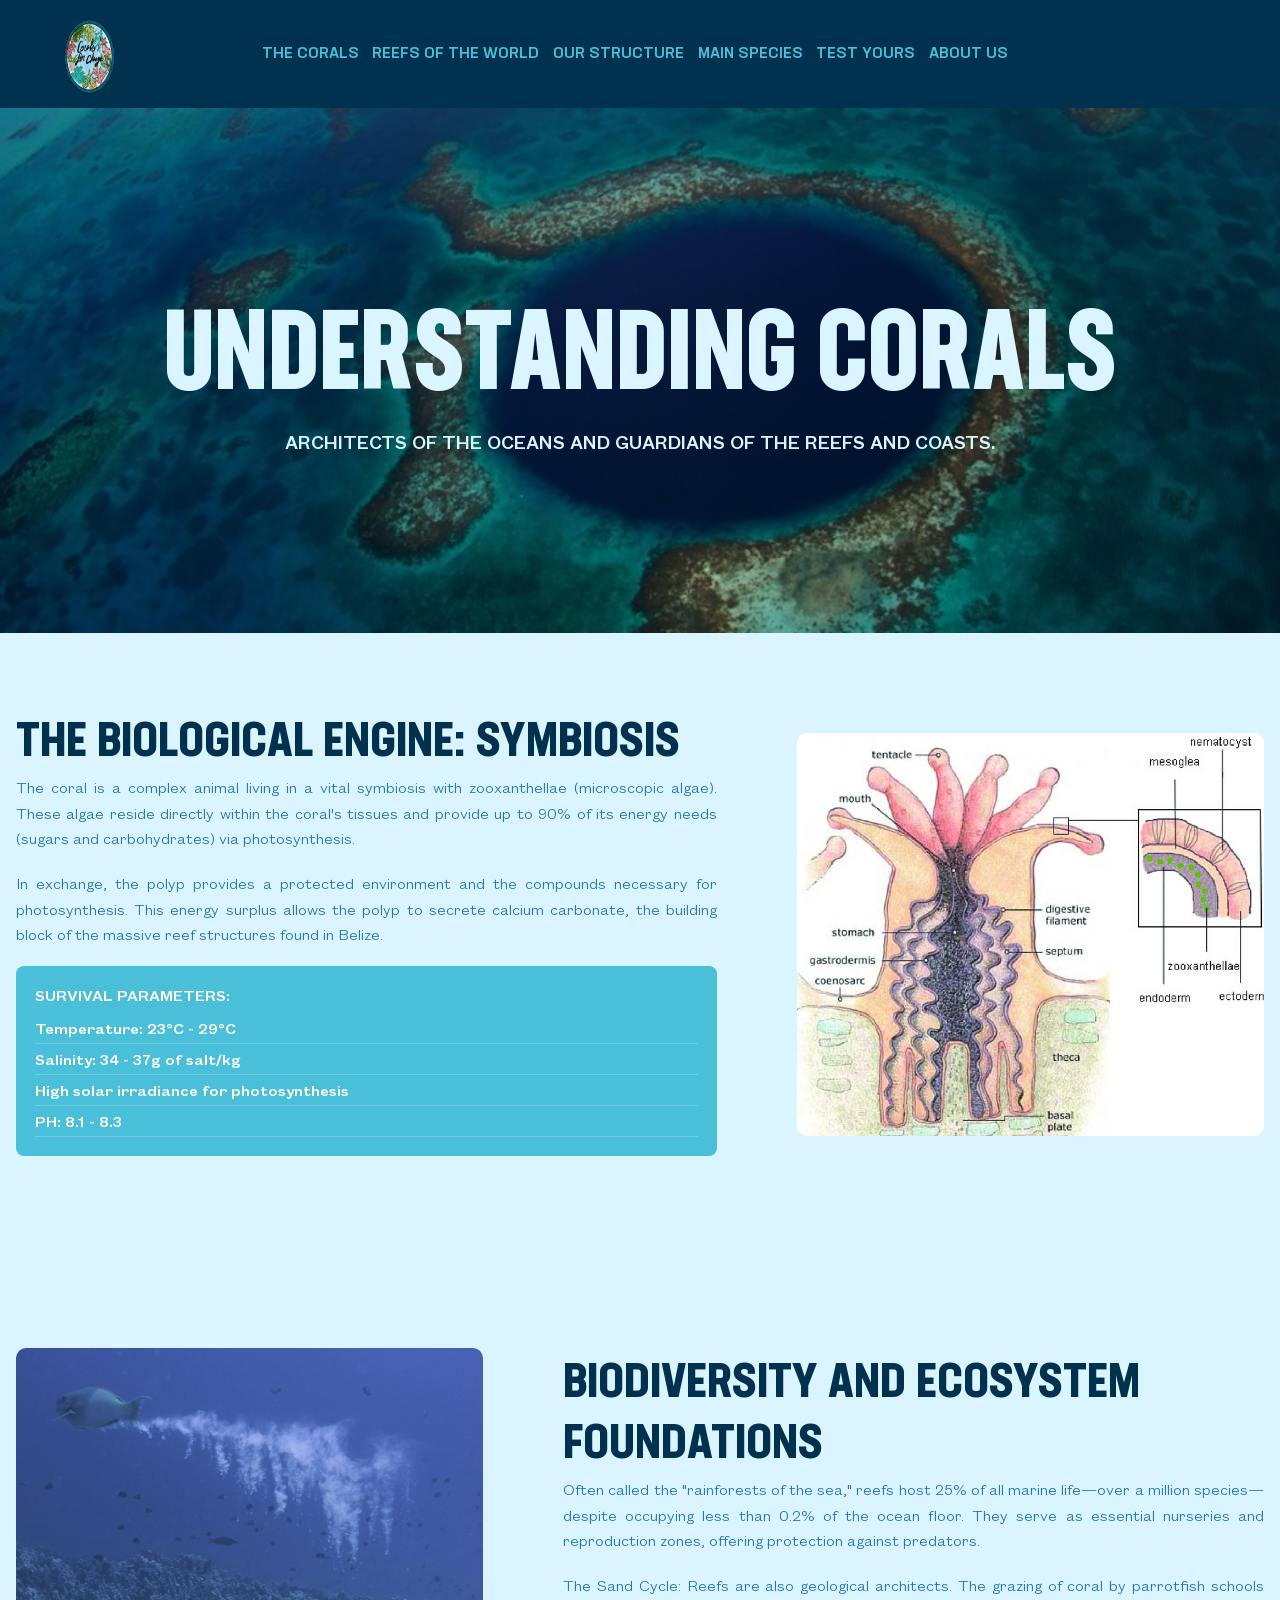
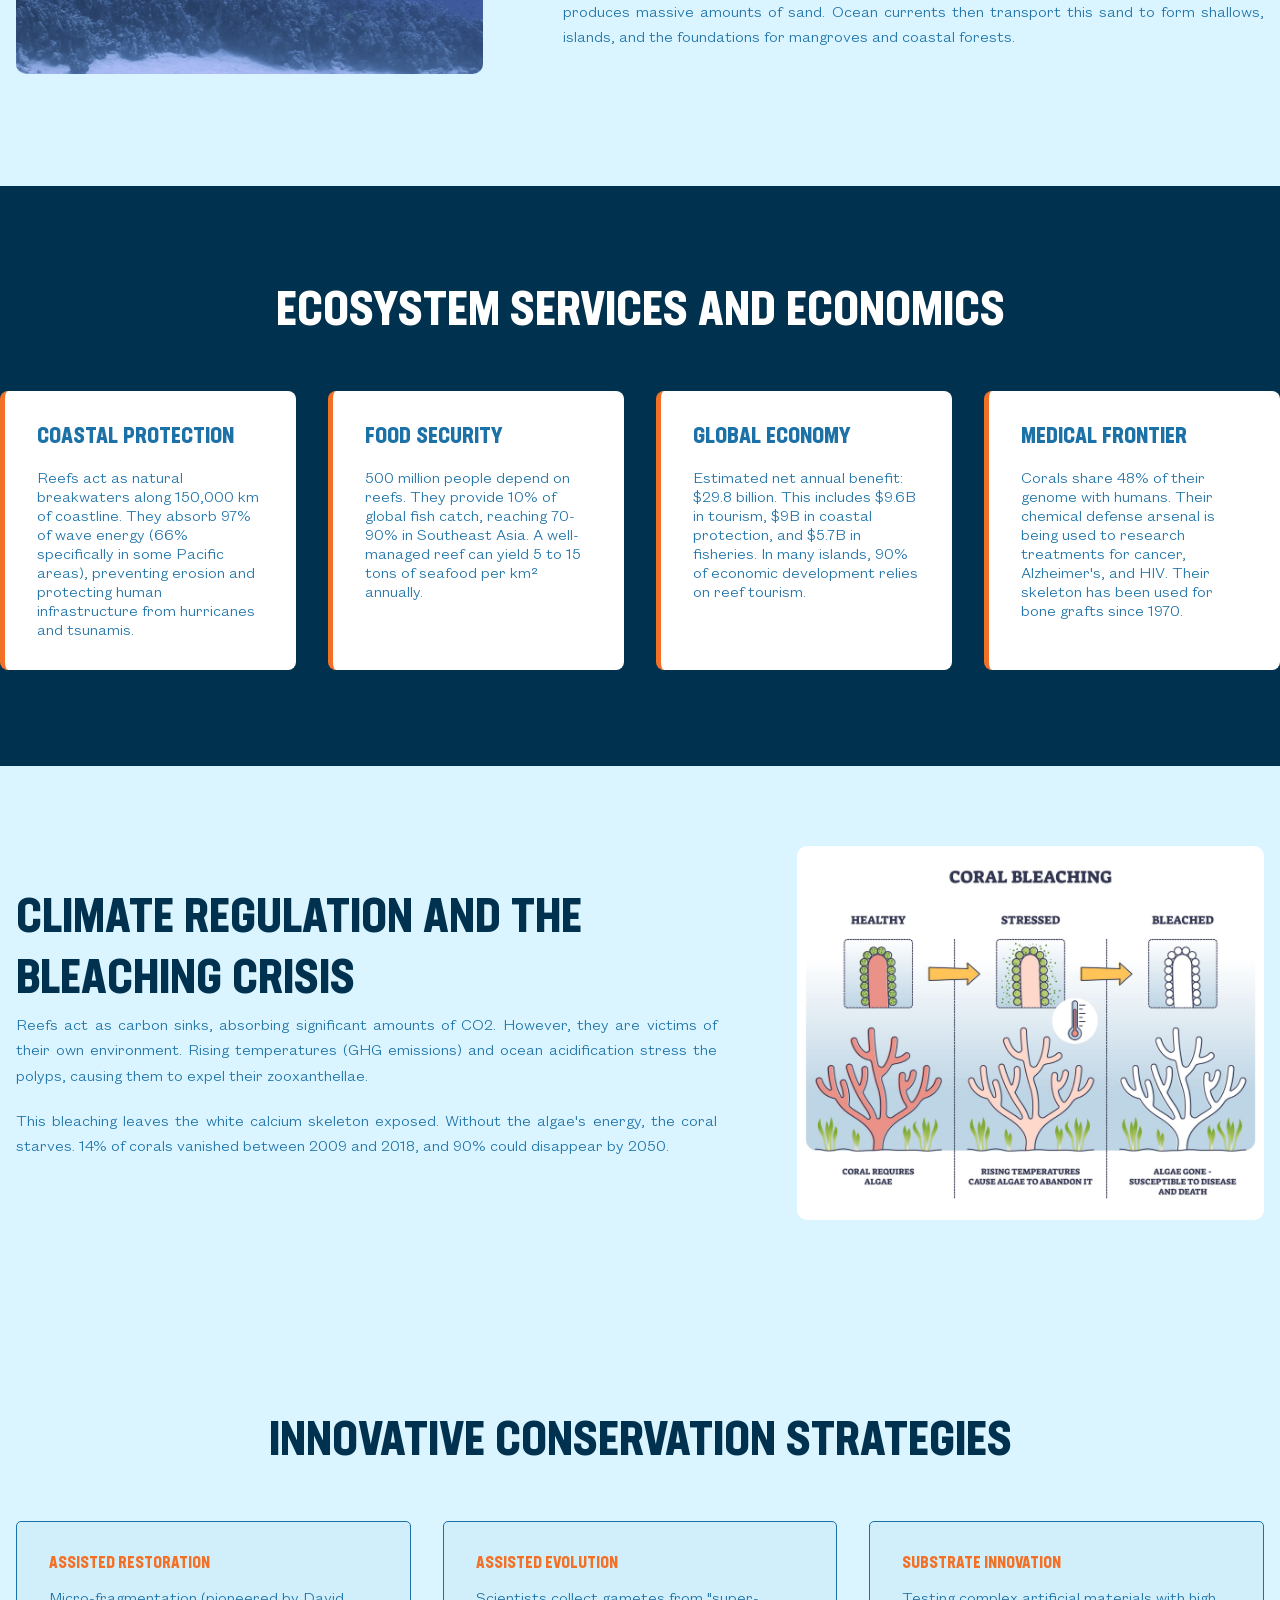
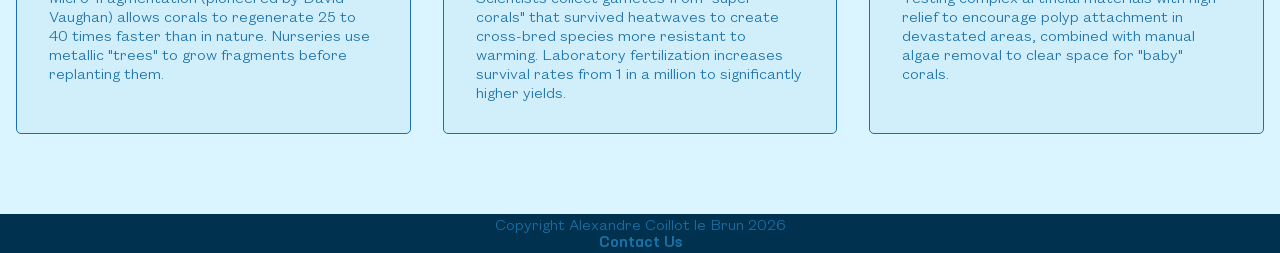
==== commit fb5ce272: "Add files via upload maj des pages 2" ====
--- a/page/corail.html
+++ b/page/corail.html
@@ -4,9 +4,9 @@
 <head>
     <meta charset="UTF-8">
     <meta name="viewport" content="width=device-width, initial-scale=1.0">
-    <meta name="description" content="Page faune présentant les especes que l'on trouve en tunisie">
+    <meta name="description" content="Page presentant le fonctionnement global des coraux">
     <meta name="author" content="Alexandre Coillot le Brun">
-    <meta name="keywords" content="tunisia, faune">
+    <meta name="keywords" content="">
 
     <link rel="stylesheet" href="../style/styles.css">
     <link rel="stylesheet" href="../style/responsive.css">
@@ -185,6 +185,10 @@
             </div>
         </section>
     </main>
+    <footer>
+        <p>Copyright Alexandre Coillot le Brun 2026</p>
+        <a href="page/team.html">Contact Us</a>
+    </footer>
     <script>
         function openNav() {
             const nav = document.getElementById("myNav");
--- a/style/styles.css
+++ b/style/styles.css
@@ -955,6 +955,42 @@
     opacity: 1;
 }
 
+/* 1. On permet à la classe .active de faire EXACTEMENT la même chose que le :hover */
+.map-point.active {
+    z-index: 100;
+}
+
+.map-point.active .tooltip {
+    visibility: visible;
+    opacity: 1;
+}
+
+.gallerie>div.active::before {
+    opacity: 1;
+}
+
+.gallerie>div.active h3 {
+    opacity: 0;
+}
+
+.gallerie>div.active ul {
+    top: 50%;
+    transform: translate(-50%, -50%);
+    opacity: 1;
+}
+
+/* 2. Pour les fiches secondaires (les cartes de la page corail par exemple) :
+   On désactive l'effet de zoom "collant" au doigt sur les écrans tactiles */
+@media (hover: none) {
+
+    .impact-card:hover,
+    .text-card:hover,
+    .stat-card:hover {
+        transform: none !important;
+        box-shadow: none !important;
+    }
+}
+
 /* --------------------------------------------------------------------------------------------------------------------- */
 /* team */
 
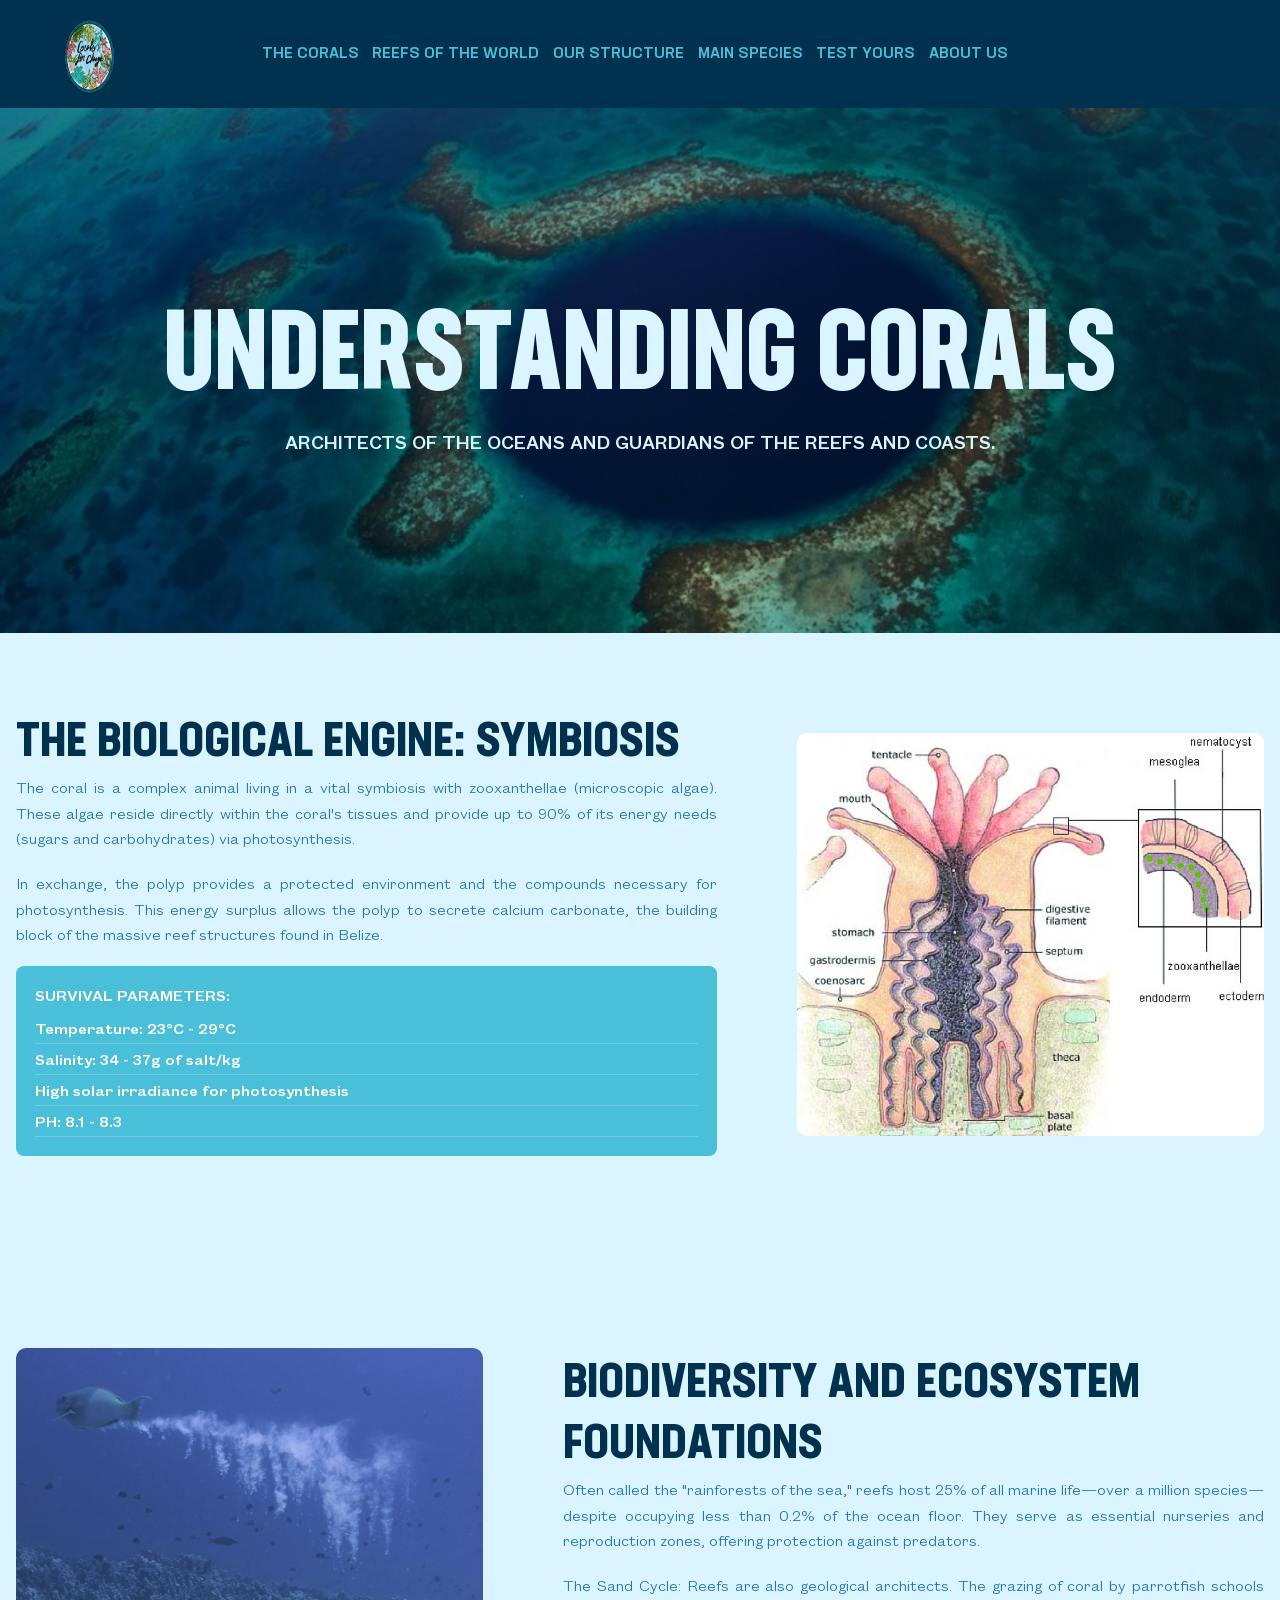
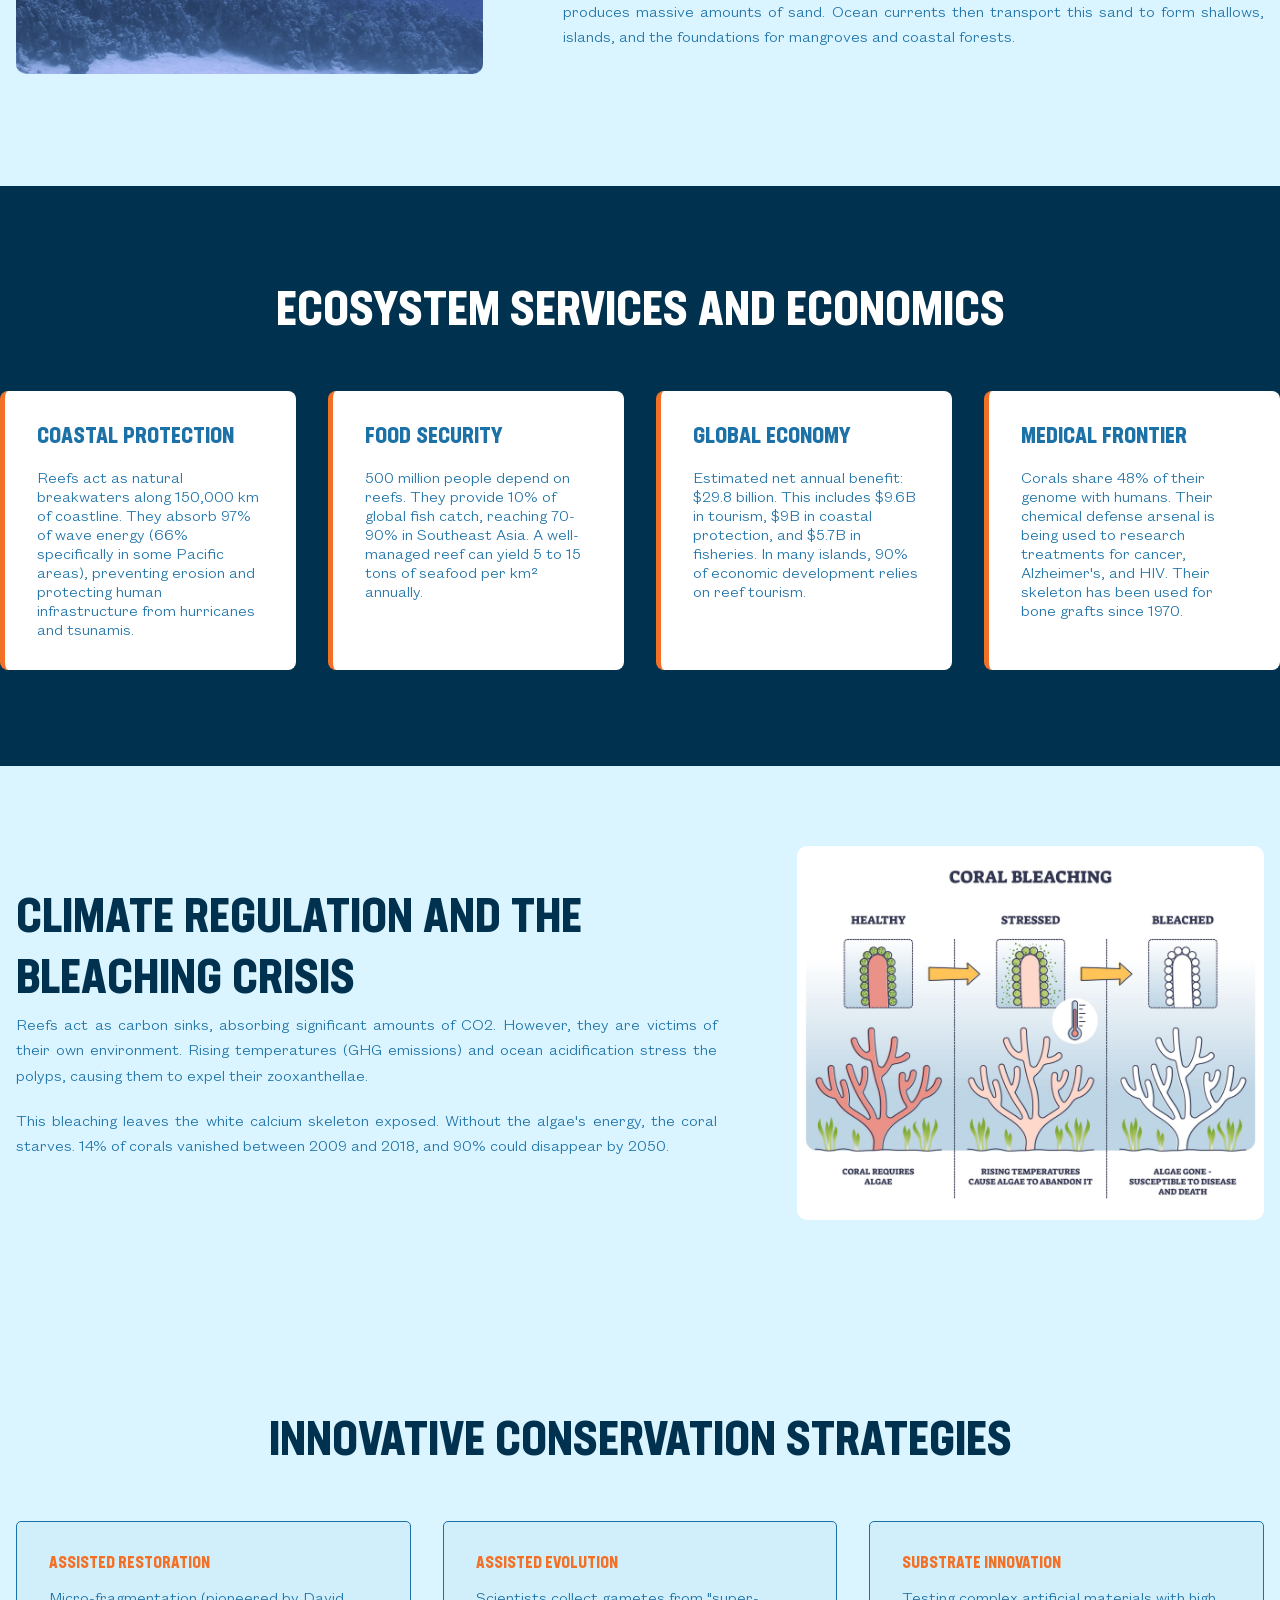
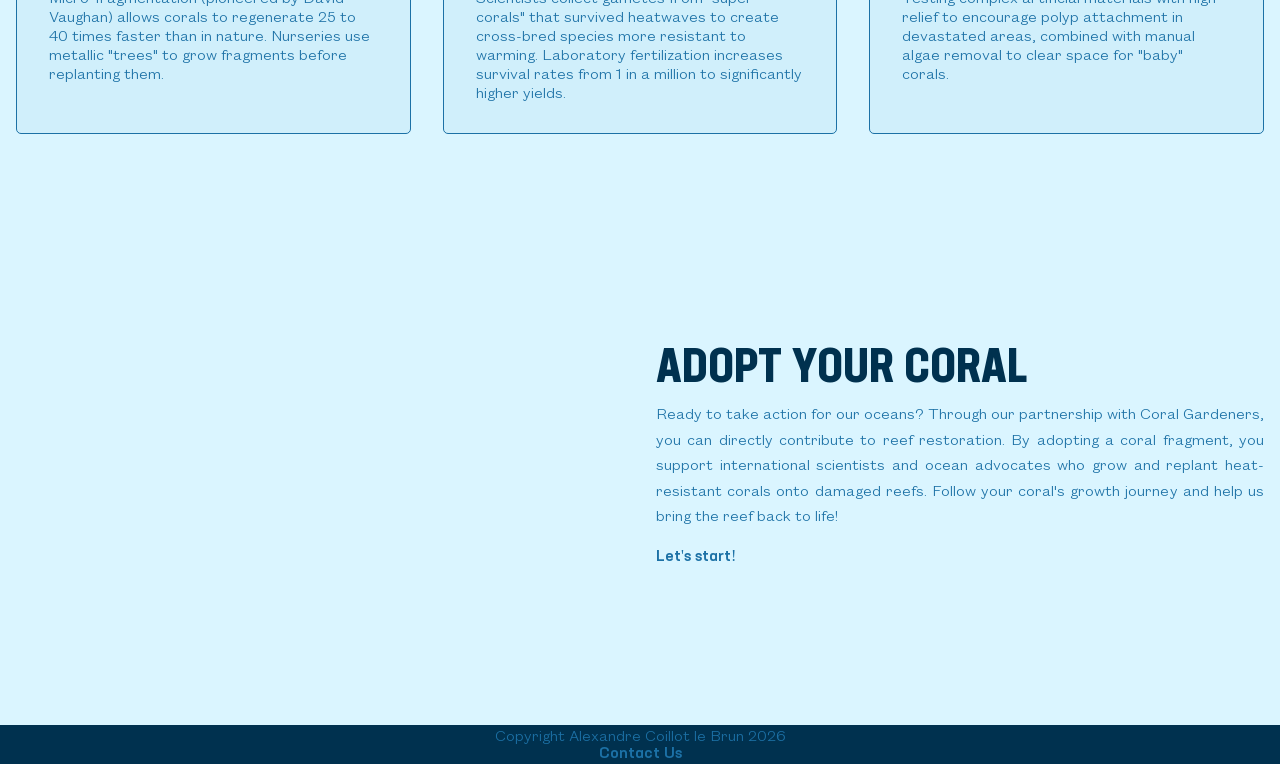
==== commit 476f03d9: "Add files via upload" ====
--- a/page/corail.html
+++ b/page/corail.html
@@ -184,10 +184,40 @@
                 </div>
             </div>
         </section>
+        <section class="adoption-section section-padding">
+            <div class="taillemax">
+                <div class="flex-container">
+                    <div class="image-block">
+                        <div class="video-responsive">
+                            <iframe width="560" height="315"
+                                src="https://www.youtube.com/embed/Am-8LPwcfbM?si=LhDcbRBxA69nA1pS"
+                                title="YouTube video player" frameborder="0"
+                                allow="accelerometer; autoplay; clipboard-write; encrypted-media; gyroscope; picture-in-picture; web-share"
+                                allowfullscreen></iframe>
+                        </div>
+                    </div>
+
+                    <div class="text-block">
+                        <h2 class="titre2corail">Adopt Your Coral</h2>
+                        <p>
+                            Ready to take action for our oceans? Through our partnership with <strong>Coral
+                                Gardeners</strong>, you can directly contribute to reef restoration. By adopting a coral
+                            fragment, you support international scientists and ocean advocates who grow and replant
+                            heat-resistant corals onto damaged reefs. Follow your coral's growth journey and help us
+                            bring the reef back to life!
+                        </p>
+                        <a href="https://coralgardeners.org/fr/products/coral-adoption-program-starter" target="_blank"
+                            class="btn-adopt">
+                            Let's start!
+                        </a>
+                    </div>
+                </div>
+            </div>
+        </section>
     </main>
     <footer>
         <p>Copyright Alexandre Coillot le Brun 2026</p>
-        <a href="page/team.html">Contact Us</a>
+        <a href="../page/team.html">Contact Us</a>
     </footer>
     <script>
         function openNav() {
--- a/style/styles.css
+++ b/style/styles.css
@@ -427,6 +427,14 @@
     display: block;
 }
 
+.str-fond {
+    width: 60%;
+    height: auto;
+    display: block;
+    margin: 0 auto;
+    /* Centre parfaitement l'image horizontalement */
+}
+
 /* Paramètres de base des points */
 .map-point {
     position: absolute;
@@ -459,6 +467,10 @@
 
 .status-mutation {
     background-color: var(--couleur-4);
+}
+
+.point-str {
+    background-color: var(--couleur-2);
 }
 
 /* Blocs Tooltip avec image au survol */
@@ -481,6 +493,27 @@
     transition: opacity 0.4s ease, visibility 0.4s ease;
 }
 
+.tooltip-str {
+    visibility: hidden;
+    position: absolute;
+    bottom: 25px;
+    /* Placé au-dessus du point plutôt qu'avec un top négatif fixe */
+    left: 50%;
+    transform: translateX(calc(-50% + var(--shift-x, 0px)));
+    background-color: var(--primary-light);
+    /* Fond clair pour tes textes foncés */
+    padding: 0.5rem;
+    border-radius: 8px;
+    text-align: center;
+    width: 400px;
+    box-shadow: 0 10px 25px rgba(0, 0, 0, 0.2);
+    z-index: 1000;
+    opacity: 0;
+    transition: opacity 0.4s ease, visibility 0.4s ease;
+}
+
+
+
 .tooltip img {
     width: 100%;
     height: auto;
@@ -496,13 +529,35 @@
     margin: 0;
 }
 
+.tooltip-str h3 {
+    font-family: "fgmedium";
+    font-size: 1.7rem;
+    color: var(--couleur-2);
+    margin: 0;
+}
+
+.tooltip-str p {
+    font-size: 1.2rem;
+}
+
+.lien-str {
+    font-size: 1.1rem;
+    transition: 0.3s ease;
+    color: var(--couleur-3)
+}
+
+.lien-str:hover {
+    color: var(--couleur-2);
+}
+
 /* Action au survol du point */
 .map-point:hover {
     z-index: 100;
     /* Passe au-dessus des autres points si chevauchement */
 }
 
-.map-point:hover .tooltip {
+.map-point:hover .tooltip,
+.map-point:hover .tooltip-str {
     visibility: visible;
     opacity: 1;
 }
@@ -986,8 +1041,8 @@
     .impact-card:hover,
     .text-card:hover,
     .stat-card:hover {
-        transform: none !important;
-        box-shadow: none !important;
+        transform: none;
+        box-shadow: none;
     }
 }
 
--- a/style/responsive.css
+++ b/style/responsive.css
@@ -129,6 +129,19 @@
         font-size: 3.5rem;
     }
 
+    .str-fond {
+        width: 100%;
+    }
+
+    .tooltip-str {
+        position: absolute;
+        top: 50%;
+        left: 50%;
+        bottom: auto;
+        transform: translate(-50%, -50%);
+        width: 250px;
+    }
+
 
     /* ----------------------------------especes------------------------------------------------------------- */
     .faune-titre h1 {
